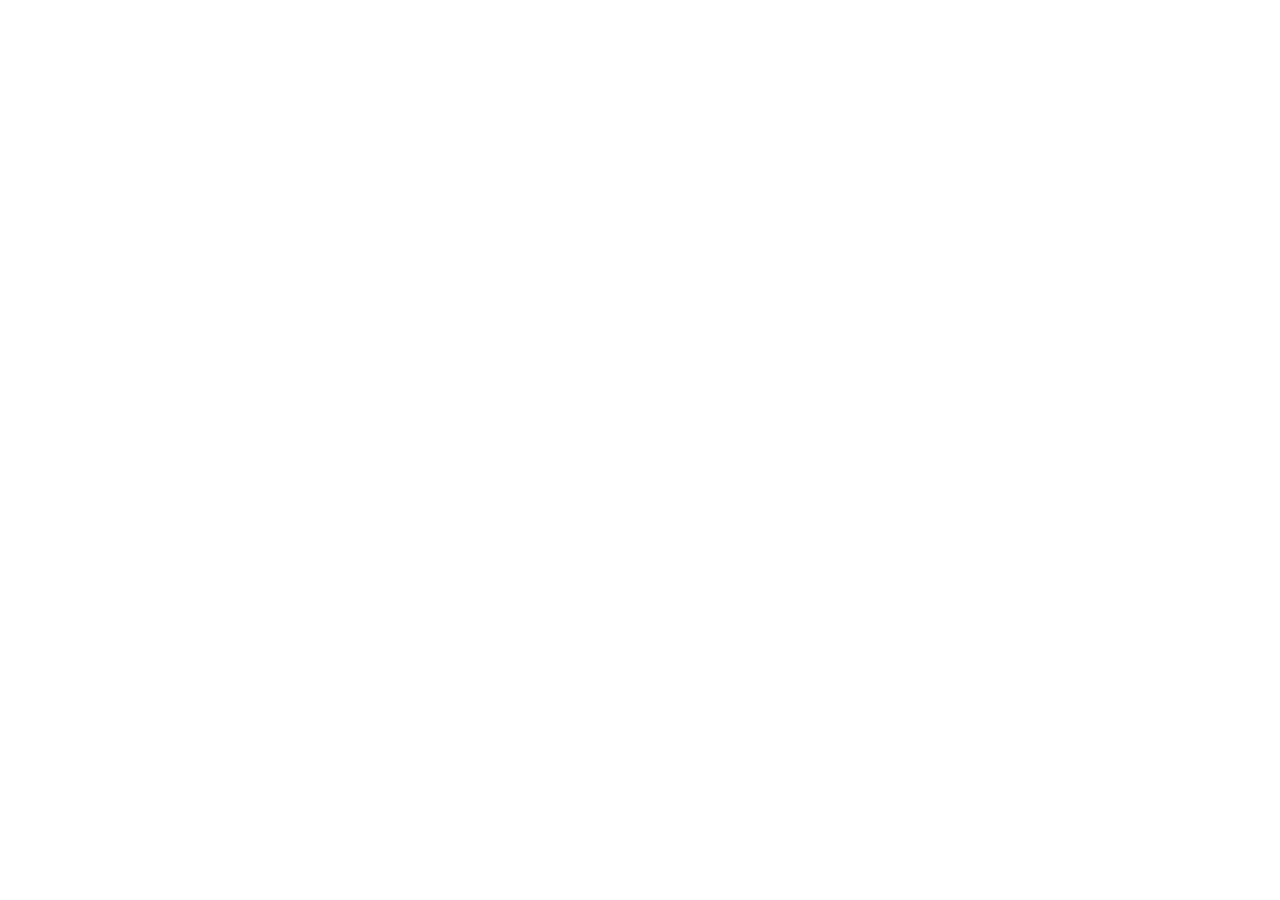
==== index.html @ 3349a640 "add tool to preview chats and download them in markdown" ====
<!DOCTYPE html>
<html>

<head>
  <meta charset="UTF-8">
  <title>Load JSON File</title>
  <link href="https://unpkg.com/primevue/resources/themes/lara-light-indigo/theme.css" rel="stylesheet">
  <link href="https://unpkg.com/primevue/resources/primevue.min.css" rel="stylesheet">
  <link href="https://unpkg.com/primeicons/primeicons.css" rel="stylesheet">

  <script src="https://unpkg.com/vue@next"></script>
  <script src="https://unpkg.com/primevue/api/api.min.js"></script>
  <script src="https://unpkg.com/primevue/config/config.min.js"></script>
  <script src="https://unpkg.com/primevue/utils/utils.min.js"></script>
  <script src="https://unpkg.com/primevue/virtualscroller/virtualscroller.min.js"></script>

  <script src="https://unpkg.com/primevue/ripple/ripple.min.js"></script>
  <script src="https://unpkg.com/primevue/columngroup/columngroup.min.js"></script>
  <script src="https://unpkg.com/primevue/paginator/paginator.min.js"></script>
  <script src="https://unpkg.com/primevue/column/column.min.js"></script>
  <script src="https://unpkg.com/primevue/datatable/datatable.min.js"></script>
  <script src="https://unpkg.com/primevue/inputtext/inputtext.min.js"></script>
  <script src="https://unpkg.com/primevue/button/button.min.js"></script>
  <script src="https://cdn.jsdelivr.net/npm/marked/marked.min.js"></script>
  <style>
    .column-td {
      display: flex;
      justify-content: space-between;
      align-items: center;
    }

    .column-td .button-container {
      display: flex;
      justify-content: flex-end;
    }

    .column-td button {
      margin-left: 5px;
    }

    body,
    html {
      height: 100%;
      margin: 0;
    }

    .app-container {
      display: flex;
      justify-content: center;
      align-items: center;
      height: 100%;
    }

    .content-container {
      display: flex;
      width: 100%;
      max-width: 1400px;
      height: 100%;
    }

    .table-container {
      flex: 1;
      min-width: 0;
      height: 100%;
      overflow-y: auto;
    }

    .preview {
      flex: 1;
      position: sticky;
      top: 0;
      overflow-y: auto;
      border: 1px solid #ccc;
      padding: 1rem;
      height: 100%;
      /* word-wrap: break-word; Add this line */
      /* overflow-wrap: break-word; */

    }

    .preview pre {
      white-space: pre-wrap;
      /* Enable wrapping for <pre> */
      word-wrap: break-word;
      /* Enable word wrapping for <pre> */
    }

    .preview code {
      white-space: pre-wrap;
      /* Enable wrapping for <code> */
      word-wrap: break-word;
      /* Enable word wrapping for <code> */
    }
  </style>
</head>

<body>
  <div id="app" class="app-container"></div>

  <template id="template">
    <div class="content-container">
      <div class="table-container">
        <input type="file" id="fileInput" @change="loadJSON" accept=".json">
        <p-datatable :value="output">
          <p-column field="title" header="Title" class="column-td">
            <template #body="slotProps">
              <span>{{ slotProps.data.title || 'Untitled' }}</span>
              <div class="button-container">
                <p-button icon="pi pi-eye" size="small" @click="showPreview(slotProps.data)"></p-button>
                <p-button icon="pi pi-download" size="small" @click="downloadChat(slotProps.data)"></p-button>
              </div>
            </template>
          </p-column>
        </p-datatable>
      </div>
      <div class="preview" v-if="selectedChat" v-html="preview"></div>
    </div>
  </template>
  <script>
    const app = Vue.createApp({
      data() {
        return {
          output: null,
          preview: '',
          selectedChat: false,
          previousChat: null,
        }
      },
      methods: {
        loadJSON() {
          /**
            * @typedef {Object} Message - A chat message object.
            * @property {string} role - The role of the message sender (e.g. "user" or "assistant").
            * @property {string[]} content - The content of the message as an array of strings.
            * @property {number} create_time - The timestamp of when the message was created.
            * @property {string} [model] - The name of the NLP model used to generate the message.
            */
          /**
           * @typedef {Object} Chat - A chat conversation object.
           * @property {Message[]} messages - An array of messages in the chat.
           * @property {number} create_time - The timestamp of when the chat was created.
           * @property {string} [title] - The title of the chat (optional).
           */

          /**
           * @typedef {Chat[]} Backup - An array of chat objects representing a backup of a chat log.
           */
          const input = document.getElementById('fileInput');
          const file = input.files[0];
          const reader = new FileReader();
          reader.readAsText(file);
          reader.onload = () => {
            const json = JSON.parse(reader.result);
            this.output = json;
            localStorage.setItem('json_data', JSON.stringify(json));

            console.log(json);
          };
        },
        jsonToMarkdown(json) {
          let output = '';
          const userIcon = '![User](https://i.ibb.co/VHyBY1N/mdi-user.png)';
          const assistantIcon = '![Assistant](https://i.ibb.co/hmbwHLh/tabler-brand-openai-1.png)';
          for (const message of json.messages) {
            if (message.role === 'user' || message.role === 'assistant') {
              output += `${message.role === 'user' ? userIcon : assistantIcon}\r\n\r\n${message.content[0]}\n\n---\n\n`;
            }
          }
          return output;
        },
        downloadChat(chat) {
          const title = chat.title || 'Untitled';
          const markdown = this.jsonToMarkdown(chat);
          this.downloadMarkdown(title, markdown);
        },
        downloadMarkdown(title, markdown) {
          const blob = new Blob([markdown], { type: 'text/markdown' });
          const url = URL.createObjectURL(blob);
          const link = document.createElement('a');
          link.href = url;
          link.download = `${title}.md`;
          link.click();
          URL.revokeObjectURL(url);
        },
        showPreview(chat) {
          this.selectedChat = !this.selectedChat || this.previousChat !== chat;
          this.previousChat = chat;
          const markdown = this.jsonToMarkdown(chat);
          const outputElement = document.createElement('div');
          outputElement.innerHTML = marked.parse(markdown);
          this.preview = outputElement.innerHTML;
        }
      },
      mounted() {
        const savedJSON = localStorage.getItem('json_data');
        if (savedJSON) {
          this.output = JSON.parse(savedJSON);
        }
      },
      template: '#template',
      components: {
        'p-button': primevue.button,
        'p-datatable': primevue.datatable,
        'p-column': primevue.column,
      },
    });
    app.directive('ripple', primevue.ripple)
    app.mount('#app');
  </script>
</body>

</html>
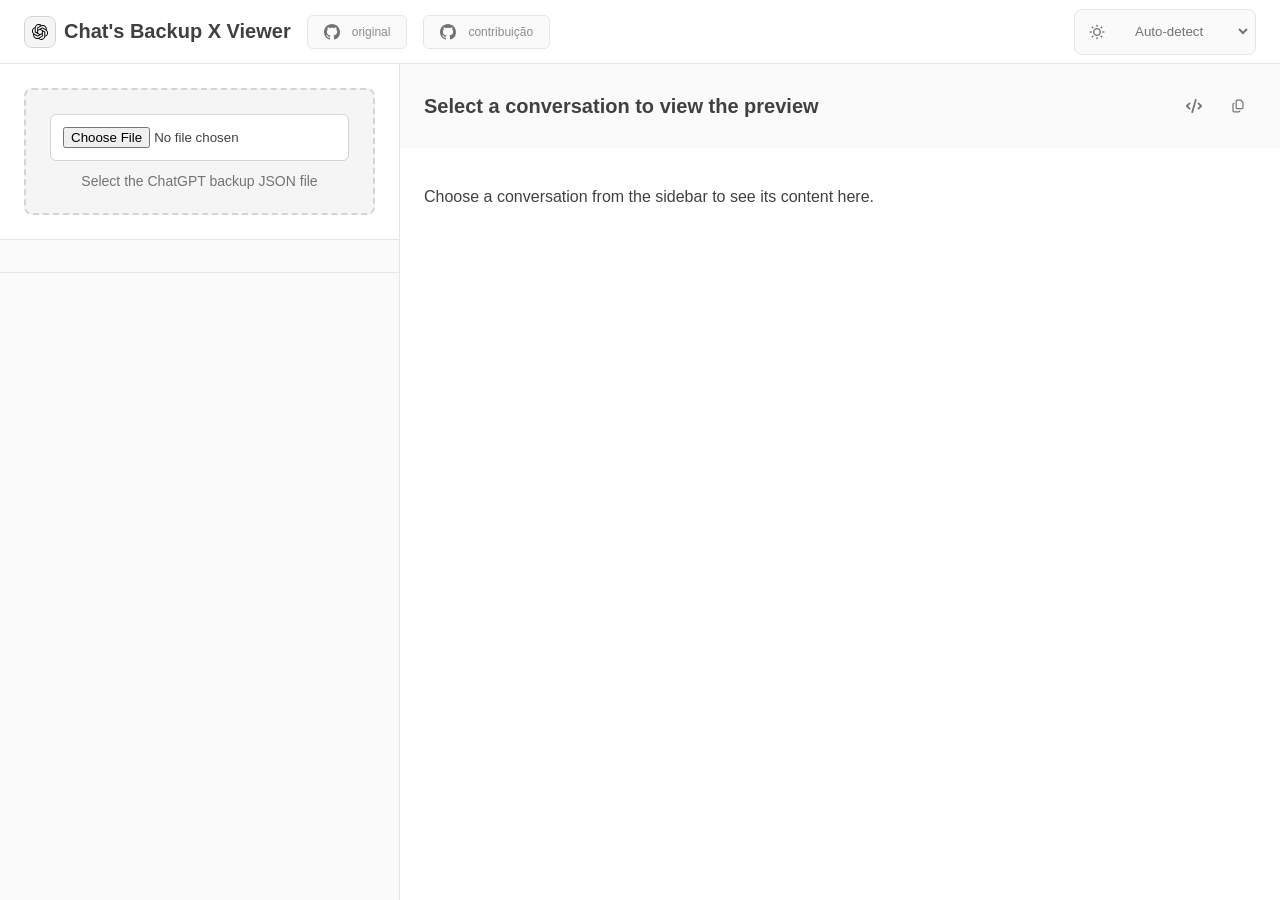
==== commit 404f2de7: "Merge 104671f00bd530ae429de7d71303456e33dfbf93 into b17e69dbac461e747438aed8b9734fc30e44a3f2" ====
--- a/index.html
+++ b/index.html
@@ -2,211 +2,113 @@
 <html>
 
 <head>
-  <meta charset="UTF-8">
-  <title>Load JSON File</title>
-  <link href="https://unpkg.com/primevue/resources/themes/lara-light-indigo/theme.css" rel="stylesheet">
-  <link href="https://unpkg.com/primevue/resources/primevue.min.css" rel="stylesheet">
-  <link href="https://unpkg.com/primeicons/primeicons.css" rel="stylesheet">
-
-  <script src="https://unpkg.com/vue@next"></script>
-  <script src="https://unpkg.com/primevue/api/api.min.js"></script>
-  <script src="https://unpkg.com/primevue/config/config.min.js"></script>
-  <script src="https://unpkg.com/primevue/utils/utils.min.js"></script>
-  <script src="https://unpkg.com/primevue/virtualscroller/virtualscroller.min.js"></script>
-
-  <script src="https://unpkg.com/primevue/ripple/ripple.min.js"></script>
-  <script src="https://unpkg.com/primevue/columngroup/columngroup.min.js"></script>
-  <script src="https://unpkg.com/primevue/paginator/paginator.min.js"></script>
-  <script src="https://unpkg.com/primevue/column/column.min.js"></script>
-  <script src="https://unpkg.com/primevue/datatable/datatable.min.js"></script>
-  <script src="https://unpkg.com/primevue/inputtext/inputtext.min.js"></script>
-  <script src="https://unpkg.com/primevue/button/button.min.js"></script>
-  <script src="https://cdn.jsdelivr.net/npm/marked/marked.min.js"></script>
-  <style>
-    .column-td {
-      display: flex;
-      justify-content: space-between;
-      align-items: center;
-    }
-
-    .column-td .button-container {
-      display: flex;
-      justify-content: flex-end;
-    }
-
-    .column-td button {
-      margin-left: 5px;
-    }
-
-    body,
-    html {
-      height: 100%;
-      margin: 0;
-    }
-
-    .app-container {
-      display: flex;
-      justify-content: center;
-      align-items: center;
-      height: 100%;
-    }
-
-    .content-container {
-      display: flex;
-      width: 100%;
-      max-width: 1400px;
-      height: 100%;
-    }
-
-    .table-container {
-      flex: 1;
-      min-width: 0;
-      height: 100%;
-      overflow-y: auto;
-    }
-
-    .preview {
-      flex: 1;
-      position: sticky;
-      top: 0;
-      overflow-y: auto;
-      border: 1px solid #ccc;
-      padding: 1rem;
-      height: 100%;
-      /* word-wrap: break-word; Add this line */
-      /* overflow-wrap: break-word; */
-
-    }
-
-    .preview pre {
-      white-space: pre-wrap;
-      /* Enable wrapping for <pre> */
-      word-wrap: break-word;
-      /* Enable word wrapping for <pre> */
-    }
-
-    .preview code {
-      white-space: pre-wrap;
-      /* Enable wrapping for <code> */
-      word-wrap: break-word;
-      /* Enable word wrapping for <code> */
-    }
-  </style>
+  <meta charset="UTF-8" />
+  <title data-i18n="title">ChatGPT Backup Viewer</title>
+  <meta name="viewport" content="width=device-width, initial-scale=1.0">
+  <link rel="stylesheet" href="assets/css/styles.css">
 </head>
 
 <body>
-  <div id="app" class="app-container"></div>
+  <!-- Header -->
+  <header class="header">
+    <div class="header-left">
+      <a href="#" class="logo">
+        <div class="icon-logo">
+          <img src="/assets/images/OpenAI-black-monoblossom.svg" alt="Logo" class="logo-image">
+        </div>
+        <span data-i18n="title">ChatGPT Backup Viewer</span>
+      </a>
+      <a href="https://github.com/abacaj/chatgpt-backup" class="github-link" target="_blank" rel="noopener"
+        title="Original Repository">
+        <svg width="16" height="16" viewBox="0 0 24 24" fill="currentColor">
+          <path
+            d="M12 0C5.37 0 0 5.37 0 12c0 5.31 3.435 9.795 8.205 11.385.6.105.825-.255.825-.57 0-.285-.015-1.23-.015-2.235-3.015.555-3.795-.735-4.035-1.41-.135-.345-.72-1.41-1.23-1.695-.42-.225-1.02-.78-.015-.795.945-.015 1.62.87 1.845 1.23 1.08 1.815 2.805 1.305 3.495.99.105-.78.42-1.305.765-1.605-2.67-.3-5.46-1.335-5.46-5.925 0-1.305.465-2.385 1.23-3.225-.12-.3-.54-1.53.12-3.18 0 0 1.005-.315 3.3 1.23.96-.27 1.98-.405 3-.405s2.04.135 3 .405c2.295-1.56 3.3-1.23 3.3-1.23.66 1.65.24 2.88.12 3.18.765.84 1.23 1.905 1.23 3.225 0 4.605-2.805 5.625-5.475 5.925.435.375.81 1.095.81 2.22 0 1.605-.015 2.895-.015 3.3 0 .315.225.69.825.57A12.02 12.02 0 0024 12c0-6.63-5.37-12-12-12z" />
+        </svg>
+        <span class="github-label">original</span>
+      </a>
+      <a href="https://github.com/plgs2005/chatgpt-backup" class="github-link" target="_blank" rel="noopener"
+        title="Enhanced Version">
+        <svg width="16" height="16" viewBox="0 0 24 24" fill="currentColor">
+          <path
+            d="M12 0C5.37 0 0 5.37 0 12c0 5.31 3.435 9.795 8.205 11.385.6.105.825-.255.825-.57 0-.285-.015-1.23-.015-2.235-3.015.555-3.795-.735-4.035-1.41-.135-.345-.72-1.41-1.23-1.695-.42-.225-1.02-.78-.015-.795.945-.015 1.62.87 1.845 1.23 1.08 1.815 2.805 1.305 3.495.99.105-.78.42-1.305.765-1.605-2.67-.3-5.46-1.335-5.46-5.925 0-1.305.465-2.385 1.23-3.225-.12-.3-.54-1.53.12-3.18 0 0 1.005-.315 3.3 1.23.96-.27 1.98-.405 3-.405s2.04.135 3 .405c2.295-1.56 3.3-1.23 3.3-1.23.66 1.65.24 2.88.12 3.18.765.84 1.23 1.905 1.23 3.225 0 4.605-2.805 5.625-5.475 5.925.435.375.81 1.095.81 2.22 0 1.605-.015 2.895-.015 3.3 0 .315.225.69.825.57A12.02 12.02 0 0024 12c0-6.63-5.37-12-12-12z" />
+        </svg>
+        <span class="github-label">contribuição</span>
+      </a>
+    </div>
 
-  <template id="template">
-    <div class="content-container">
-      <div class="table-container">
-        <input type="file" id="fileInput" @change="loadJSON" accept=".json">
-        <p-datatable :value="output">
-          <p-column field="title" header="Title" class="column-td">
-            <template #body="slotProps">
-              <span>{{ slotProps.data.title || 'Untitled' }}</span>
-              <div class="button-container">
-                <p-button icon="pi pi-eye" size="small" @click="showPreview(slotProps.data)"></p-button>
-                <p-button icon="pi pi-download" size="small" @click="downloadChat(slotProps.data)"></p-button>
-              </div>
-            </template>
-          </p-column>
-        </p-datatable>
+    <div class="header-right">
+      <div class="control-group">
+        <button class="theme-toggle" id="themeToggle" title="Toggle theme">
+          <svg width="16" height="16" viewBox="0 0 24 24" fill="currentColor" class="sun-icon">
+            <path
+              d="M12 18C8.68629 18 6 15.3137 6 12C6 8.68629 8.68629 6 12 6C15.3137 6 18 8.68629 18 12C18 15.3137 15.3137 18 12 18ZM12 16C14.2091 16 16 14.2091 16 12C16 9.79086 14.2091 8 12 8C9.79086 8 8 9.79086 8 12C8 14.2091 9.79086 16 12 16ZM11 1H13V4H11V1ZM11 20H13V23H11V20ZM3.51472 4.92893L4.92893 3.51472L7.05025 5.63604L5.63604 7.05025L3.51472 4.92893ZM16.9497 18.364L18.364 16.9497L20.4853 19.0711L19.0711 20.4853L16.9497 18.364ZM19.0711 3.51472L20.4853 4.92893L18.364 7.05025L16.9497 5.63604L19.0711 3.51472ZM5.63604 16.9497L7.05025 18.364L4.92893 20.4853L3.51472 19.0711L5.63604 16.9497ZM23 11V13H20V11H23ZM4 11V13H1V11H4Z" />
+          </svg>
+          <svg width="16" height="16" viewBox="0 0 24 24" fill="currentColor" class="moon-icon hidden">
+            <path
+              d="M10 7C10 10.866 13.134 14 17 14C18.9584 14 20.729 13.1957 21.9995 11.8995C22 11.933 22 11.9665 22 12C22 17.5228 17.5228 22 12 22C6.47715 22 2 17.5228 2 12C2 6.47715 6.47715 2 12 2C12.0335 2 12.067 2 12.1005 2.00049C10.8043 3.27098 10 5.04157 10 7Z" />
+          </svg>
+        </button>
+        <div class="language-selector">
+          <select id="languageSelector">
+            <option value="auto" data-i18n="lang_auto">Auto-detect</option>
+            <option value="en" data-i18n="lang_en">English</option>
+            <option value="pt-br" data-i18n="lang_pt_br">Português (BR)</option>
+          </select>
+        </div>
       </div>
-      <div class="preview" v-if="selectedChat" v-html="preview"></div>
     </div>
-  </template>
-  <script>
-    const app = Vue.createApp({
-      data() {
-        return {
-          output: null,
-          preview: '',
-          selectedChat: false,
-          previousChat: null,
-        }
-      },
-      methods: {
-        loadJSON() {
-          /**
-            * @typedef {Object} Message - A chat message object.
-            * @property {string} role - The role of the message sender (e.g. "user" or "assistant").
-            * @property {string[]} content - The content of the message as an array of strings.
-            * @property {number} create_time - The timestamp of when the message was created.
-            * @property {string} [model] - The name of the NLP model used to generate the message.
-            */
-          /**
-           * @typedef {Object} Chat - A chat conversation object.
-           * @property {Message[]} messages - An array of messages in the chat.
-           * @property {number} create_time - The timestamp of when the chat was created.
-           * @property {string} [title] - The title of the chat (optional).
-           */
+  </header>
 
-          /**
-           * @typedef {Chat[]} Backup - An array of chat objects representing a backup of a chat log.
-           */
-          const input = document.getElementById('fileInput');
-          const file = input.files[0];
-          const reader = new FileReader();
-          reader.readAsText(file);
-          reader.onload = () => {
-            const json = JSON.parse(reader.result);
-            this.output = json;
-            localStorage.setItem('json_data', JSON.stringify(json));
+  <!-- Main Container -->
+  <div class="main-container">
+    <div class="content-wrapper">
+      <!-- Sidebar -->
+      <aside class="sidebar">
+        <div class="sidebar-header">
+          <div class="file-input-area">
+            <div class="file-input">
+              <input type="file" id="fileInput" accept=".json" />
+            </div>
+            <p class="file-input-text" data-i18n="select_file">Select the ChatGPT backup JSON file</p>
+          </div>
+        </div>
 
-            console.log(json);
-          };
-        },
-        jsonToMarkdown(json) {
-          let output = '';
-          const userIcon = '![User](https://i.ibb.co/VHyBY1N/mdi-user.png)';
-          const assistantIcon = '![Assistant](https://i.ibb.co/hmbwHLh/tabler-brand-openai-1.png)';
-          for (const message of json.messages) {
-            if (message.role === 'user' || message.role === 'assistant') {
-              output += `${message.role === 'user' ? userIcon : assistantIcon}\r\n\r\n${message.content[0]}\n\n---\n\n`;
-            }
-          }
-          return output;
-        },
-        downloadChat(chat) {
-          const title = chat.title || 'Untitled';
-          const markdown = this.jsonToMarkdown(chat);
-          this.downloadMarkdown(title, markdown);
-        },
-        downloadMarkdown(title, markdown) {
-          const blob = new Blob([markdown], { type: 'text/markdown' });
-          const url = URL.createObjectURL(blob);
-          const link = document.createElement('a');
-          link.href = url;
-          link.download = `${title}.md`;
-          link.click();
-          URL.revokeObjectURL(url);
-        },
-        showPreview(chat) {
-          this.selectedChat = !this.selectedChat || this.previousChat !== chat;
-          this.previousChat = chat;
-          const markdown = this.jsonToMarkdown(chat);
-          const outputElement = document.createElement('div');
-          outputElement.innerHTML = marked.parse(markdown);
-          this.preview = outputElement.innerHTML;
-        }
-      },
-      mounted() {
-        const savedJSON = localStorage.getItem('json_data');
-        if (savedJSON) {
-          this.output = JSON.parse(savedJSON);
-        }
-      },
-      template: '#template',
-      components: {
-        'p-button': primevue.button,
-        'p-datatable': primevue.datatable,
-        'p-column': primevue.column,
-      },
-    });
-    app.directive('ripple', primevue.ripple)
-    app.mount('#app');
-  </script>
+        <div class="status-container">
+          <div id="status"></div>
+        </div>
+
+        <div class="sidebar-content">
+          <div id="chatsList"></div>
+        </div>
+      </aside>
+
+      <!-- Main Content -->
+      <main class="main-content">
+        <div class="preview-header">
+          <h2 data-i18n="select_conversation">Select a conversation to view the preview</h2>
+          <div class="preview-header-actions">
+            <button class="preview-action-btn" id="toggleMarkdownBtn" data-i18n-title="toggle_markdown">
+              <svg width="16" height="16" viewBox="0 0 576 512" fill="currentColor">
+                <path
+                  d="M360.8 1.2c-17-4.9-34.7 5-39.6 22l-128 448c-4.9 17 5 34.7 22 39.6s34.7-5 39.6-22l128-448c4.9-17-5-34.7-22-39.6zm64.6 136.1c-12.5 12.5-12.5 32.8 0 45.3l73.4 73.4-73.4 73.4c-12.5 12.5-12.5 32.8 0 45.3s32.8 12.5 45.3 0l96-96c12.5-12.5 12.5-32.8 0-45.3l-96-96c-12.5-12.5-32.8-12.5-45.3 0zm-274.7 0c-12.5-12.5-32.8-12.5-45.3 0l-96 96c-12.5 12.5-12.5 32.8 0 45.3l96 96c12.5 12.5 32.8 12.5 45.3 0s12.5-32.8 0-45.3L77.3 256 150.6 182.6c12.5-12.5 12.5-32.8 0-45.3z" />
+              </svg>
+            </button>
+            <button class="preview-action-btn" id="copyContentBtn" data-i18n-title="copy_content">
+              <svg width="16" height="16" viewBox="0 0 640 640" fill="currentColor">
+                <path
+                  d="M480 400L288 400C279.2 400 272 392.8 272 384L272 128C272 119.2 279.2 112 288 112L421.5 112C425.7 112 429.8 113.7 432.8 116.7L491.3 175.2C494.3 178.2 496 182.3 496 186.5L496 384C496 392.8 488.8 400 480 400zM288 448L480 448C515.3 448 544 419.3 544 384L544 186.5C544 169.5 537.3 153.2 525.3 141.2L466.7 82.7C454.7 70.7 438.5 64 421.5 64L288 64C252.7 64 224 92.7 224 128L224 384C224 419.3 252.7 448 288 448zM160 192C124.7 192 96 220.7 96 256L96 512C96 547.3 124.7 576 160 576L352 576C387.3 576 416 547.3 416 512L416 496L368 496L368 512C368 520.8 360.8 528 352 528L160 528C151.2 528 144 520.8 144 512L144 256C144 247.2 151.2 240 160 240L176 240L176 192L160 192z" />
+              </svg>
+            </button>
+          </div>
+        </div>
+        <div class="preview-content" id="preview">
+          <p data-i18n="select_conversation_help">Choose a conversation from the sidebar to see its content here.</p>
+        </div>
+      </main>
+    </div>
+  </div>
+
+  <script src="assets/js/app.js"></script>
 </body>
 
 </html>
--- a/assets/css/styles.css
+++ b/assets/css/styles.css
@@ -0,0 +1,1037 @@
+:root {
+    /* Monochromatic Neutral Scale - Light Theme (Based on EightShapes principles) */
+    /* Base neutrals: white to near-black with successive darkening layers */
+    --neutral-0: #ffffff;
+    /* Pure white background */
+    --neutral-50: #fafafa;
+    /* Lightest gray background */
+    --neutral-100: #f5f5f5;
+    /* Light gray module background */
+    --neutral-200: #e5e5e5;
+    /* Light border/separator */
+    --neutral-300: #d4d4d4;
+    /* Medium light border */
+    --neutral-400: #a3a3a3;
+    /* Disabled text */
+    --neutral-500: #737373;
+    /* Secondary text */
+    --neutral-600: #525252;
+    /* Primary text */
+    --neutral-700: #404040;
+    /* High contrast text */
+    --neutral-800: #262626;
+    /* Near black */
+    --neutral-900: #171717;
+    /* Darkest elements */
+
+    /* Light theme semantic colors */
+    --bg-primary: var(--neutral-0);
+    --bg-secondary: var(--neutral-50);
+    --bg-tertiary: var(--neutral-100);
+    --bg-elevated: var(--neutral-0);
+
+    --text-primary: var(--neutral-700);
+    --text-secondary: var(--neutral-500);
+    --text-disabled: var(--neutral-400);
+    --text-interactive: var(--neutral-800);
+    --text-error: var(--neutral-800);
+
+    --border-light: var(--neutral-200);
+    --border-medium: var(--neutral-300);
+    --border-strong: var(--neutral-400);
+
+    --shadow-light: rgba(0, 0, 0, 0.05);
+    --shadow-medium: rgba(0, 0, 0, 0.1);
+    --shadow-strong: rgba(0, 0, 0, 0.15);
+
+    /* Interactive states using opacity shifts */
+    --state-hover: rgba(0, 0, 0, 0.04);
+    --state-active: rgba(0, 0, 0, 0.08);
+    --state-selected: rgba(0, 0, 0, 0.12);
+
+    /* Status colors - monochromatic approach */
+    --status-success-bg: var(--neutral-100);
+    --status-success-text: var(--neutral-700);
+    --status-error-bg: var(--neutral-100);
+    --status-error-text: var(--neutral-800);
+    --status-warning-bg: var(--neutral-100);
+    --status-warning-text: var(--neutral-700);
+
+    /* Layout constants */
+    --header-height: 64px;
+    --sidebar-width: 400px;
+}
+
+[data-theme="dark"] {
+    /* Monochromatic Neutral Scale - Dark Theme */
+    /* Inverted scale: near-black to white with successive lightening layers */
+    --neutral-0: #0a0a0a;
+    /* Near black background */
+    --neutral-50: #171717;
+    /* Dark background */
+    --neutral-100: #262626;
+    /* Dark module background */
+    --neutral-200: #404040;
+    /* Dark border/separator */
+    --neutral-300: #525252;
+    /* Medium dark border */
+    --neutral-400: #737373;
+    /* Disabled text on dark */
+    --neutral-500: #a3a3a3;
+    /* Secondary text on dark */
+    --neutral-600: #d4d4d4;
+    /* Primary text on dark */
+    --neutral-700: #e5e5e5;
+    /* High contrast text on dark */
+    --neutral-800: #f5f5f5;
+    /* Near white */
+    --neutral-900: #ffffff;
+    /* Pure white */
+
+    /* Dark theme semantic colors */
+    --bg-primary: var(--neutral-0);
+    --bg-secondary: var(--neutral-50);
+    --bg-tertiary: var(--neutral-100);
+    --bg-elevated: var(--neutral-100);
+
+    --text-primary: var(--neutral-700);
+    --text-secondary: var(--neutral-500);
+    --text-disabled: var(--neutral-400);
+    --text-interactive: var(--neutral-800);
+    --text-error: var(--neutral-800);
+
+    --border-light: var(--neutral-200);
+    --border-medium: var(--neutral-300);
+    --border-strong: var(--neutral-400);
+
+    --shadow-light: rgba(0, 0, 0, 0.2);
+    --shadow-medium: rgba(0, 0, 0, 0.3);
+    --shadow-strong: rgba(0, 0, 0, 0.4);
+
+    /* Interactive states for dark theme */
+    --state-hover: rgba(255, 255, 255, 0.04);
+    --state-active: rgba(255, 255, 255, 0.08);
+    --state-selected: rgba(255, 255, 255, 0.12);
+
+    /* Status colors - maintaining readability on dark */
+    --status-success-bg: var(--neutral-100);
+    --status-success-text: var(--neutral-700);
+    --status-error-bg: var(--neutral-100);
+    --status-error-text: var(--neutral-800);
+    --status-warning-bg: var(--neutral-100);
+    --status-warning-text: var(--neutral-700);
+}
+
+* {
+    box-sizing: border-box;
+}
+
+body,
+html {
+    height: 100%;
+    margin: 0;
+    font-family: -apple-system, BlinkMacSystemFont, 'Segoe UI', 'Roboto', 'Oxygen', 'Ubuntu', 'Cantarell', sans-serif;
+    background-color: var(--bg-primary);
+    color: var(--text-primary);
+    transition: background-color 0.2s ease, color 0.2s ease;
+}
+
+.hidden {
+    display: none !important;
+}
+
+/* ==========================================
+   HEADER STYLES
+   ========================================== */
+
+.header {
+    position: fixed;
+    top: 0;
+    left: 0;
+    right: 0;
+    height: var(--header-height);
+    background-color: var(--bg-elevated);
+    border-bottom: 1px solid var(--border-light);
+    display: flex;
+    align-items: center;
+    justify-content: space-between;
+    padding: 0 1.5rem;
+    z-index: 1000;
+    backdrop-filter: blur(10px);
+    -webkit-backdrop-filter: blur(10px);
+    box-shadow: var(--shadow-light);
+}
+
+.header-left {
+    display: flex;
+    align-items: center;
+    gap: 1rem;
+}
+
+.logo {
+    display: flex;
+    align-items: center;
+    gap: 0.5rem;
+    font-weight: 600;
+    font-size: 1.25rem;
+    color: var(--text-primary);
+    text-decoration: none;
+    transition: color 0.2s ease;
+}
+
+.logo:hover {
+    color: var(--text-interactive);
+}
+
+.icon-logo {
+    width: 32px;
+    height: 32px;
+    background: var(--bg-tertiary);
+    border: 1px solid var(--border-medium);
+    border-radius: 8px;
+    display: flex;
+    align-items: center;
+    justify-content: center;
+    padding: 4px;
+    transition: all 0.2s ease;
+}
+
+.icon-logo:hover {
+    background: var(--state-hover);
+    transform: translateY(-1px);
+    box-shadow: var(--shadow-medium);
+}
+
+.logo-image {
+    width: 24px;
+    height: 24px;
+    object-fit: contain;
+    transition: opacity 0.2s ease;
+}
+
+.github-link {
+    display: flex;
+    align-items: center;
+    gap: 0.5rem;
+    padding: 0.5rem 1rem;
+    background-color: var(--bg-secondary);
+    border: 1px solid var(--border-light);
+    border-radius: 6px;
+    text-decoration: none;
+    color: var(--text-secondary);
+    font-weight: 500;
+    transition: all 0.2s ease;
+}
+
+.github-link:hover {
+    background-color: var(--state-hover);
+    color: var(--text-primary);
+    border-color: var(--border-medium);
+}
+
+.github-label {
+    font-size: 0.75rem;
+    font-weight: 500;
+    margin-left: 0.25rem;
+    opacity: 0.8;
+    transition: opacity 0.2s ease;
+}
+
+.github-link:hover .github-label {
+    opacity: 1;
+}
+
+.header-right {
+    display: flex;
+    align-items: center;
+    gap: 0.75rem;
+}
+
+.control-group {
+    display: flex;
+    align-items: center;
+    gap: 0.5rem;
+    background-color: var(--bg-secondary);
+    border: 1px solid var(--border-light);
+    border-radius: 8px;
+    padding: 0.25rem;
+}
+
+.theme-toggle,
+.language-selector select {
+    background: none;
+    border: none;
+    padding: 0.5rem;
+    border-radius: 6px;
+    color: var(--text-secondary);
+    cursor: pointer;
+    transition: all 0.2s ease;
+}
+
+.theme-toggle:hover,
+.language-selector select:hover {
+    background-color: var(--state-hover);
+    color: var(--text-primary);
+}
+
+.theme-toggle {
+    width: 36px;
+    height: 36px;
+    display: flex;
+    align-items: center;
+    justify-content: center;
+}
+
+/* ==========================================
+   MAIN LAYOUT
+   ========================================== */
+
+.main-container {
+    height: 100vh;
+    padding-top: var(--header-height);
+    display: flex;
+    flex-direction: column;
+    overflow: hidden;
+}
+
+.content-wrapper {
+    flex: 1;
+    display: flex;
+    min-height: 0;
+    overflow: hidden;
+}
+
+.sidebar {
+    width: var(--sidebar-width);
+    min-width: 320px;
+    background-color: var(--bg-secondary);
+    border-right: 1px solid var(--border-light);
+    display: flex;
+    flex-direction: column;
+    overflow: hidden;
+}
+
+.sidebar-header {
+    padding: 1.5rem;
+    border-bottom: 1px solid var(--border-light);
+    background-color: var(--bg-primary);
+}
+
+.file-input-area {
+    background-color: var(--bg-tertiary);
+    border: 2px dashed var(--border-medium);
+    border-radius: 8px;
+    padding: 1.5rem;
+    text-align: center;
+    transition: all 0.2s ease;
+}
+
+.file-input-area:hover {
+    border-color: var(--border-strong);
+    background-color: var(--state-hover);
+}
+
+.file-input {
+    margin-bottom: 0.75rem;
+}
+
+.file-input input[type="file"] {
+    width: 100%;
+    padding: 0.75rem;
+    border: 1px solid var(--border-medium);
+    border-radius: 6px;
+    background-color: var(--bg-primary);
+    color: var(--text-primary);
+    cursor: pointer;
+    transition: all 0.2s ease;
+}
+
+.file-input input[type="file"]:hover {
+    border-color: var(--border-strong);
+    background-color: var(--state-hover);
+}
+
+.file-input-text {
+    color: var(--text-secondary);
+    font-size: 0.875rem;
+    margin: 0;
+}
+
+.sidebar-content {
+    flex: 1;
+    overflow-y: auto;
+    padding: 1rem;
+}
+
+.main-content {
+    flex: 1;
+    background-color: var(--bg-primary);
+    overflow: hidden;
+    display: flex;
+    flex-direction: column;
+}
+
+.preview-header {
+    padding: 1.5rem;
+    border-bottom: 1px solid var(--border-color);
+    background-color: var(--bg-secondary);
+    display: flex;
+    justify-content: space-between;
+    align-items: center;
+}
+
+.preview-header h2 {
+    margin: 0;
+    font-size: 1.25rem;
+    font-weight: 600;
+    color: var(--text-primary);
+}
+
+.preview-header-actions {
+    display: flex;
+    gap: 0.5rem;
+}
+
+.preview-action-btn {
+    background: none;
+    border: 1px solid var(--border-color);
+    border-radius: 6px;
+    padding: 0.5rem;
+    cursor: pointer;
+    color: var(--text-secondary);
+    transition: all 0.2s ease;
+    display: flex;
+    align-items: center;
+    justify-content: center;
+    width: 36px;
+    height: 36px;
+}
+
+.preview-action-btn:hover {
+    background-color: var(--bg-tertiary);
+    color: var(--text-primary);
+    border-color: var(--accent-primary);
+}
+
+.preview-content {
+    flex: 1;
+    overflow-y: auto;
+    padding: 1.5rem;
+}
+
+/* ==========================================
+   CHAT ITEMS
+   ========================================== */
+
+.chat-item {
+    background-color: var(--bg-primary);
+    border: 1px solid var(--border-light);
+    border-radius: 8px;
+    padding: 1rem;
+    margin-bottom: 0.75rem;
+    cursor: pointer;
+    transition: all 0.2s ease;
+}
+
+.chat-item:hover {
+    background-color: var(--state-hover);
+    border-color: var(--border-medium);
+    transform: translateY(-1px);
+    box-shadow: var(--shadow-medium);
+}
+
+.chat-item.selected {
+    background-color: var(--bg-tertiary);
+    border-color: var(--border-strong);
+    box-shadow: var(--shadow-medium);
+}
+
+.chat-item.selected .chat-info {
+    color: var(--text-secondary);
+}
+
+.chat-title {
+    font-weight: 600;
+    font-size: 0.875rem;
+    margin-bottom: 0.5rem;
+    line-height: 1.4;
+    color: var(--text-primary);
+}
+
+.chat-info {
+    font-size: 0.75rem;
+    color: var(--text-secondary);
+    display: flex;
+    justify-content: space-between;
+    align-items: center;
+    gap: 0.5rem;
+}
+
+.download-btn {
+    background-color: var(--bg-tertiary);
+    color: var(--text-primary);
+    border: 1px solid var(--border-medium);
+    padding: 0.375rem 0.75rem;
+    border-radius: 4px;
+    font-size: 0.75rem;
+    font-weight: 500;
+    cursor: pointer;
+    transition: all 0.2s ease;
+}
+
+.download-btn:hover {
+    background-color: var(--state-hover);
+    border-color: var(--border-strong);
+    transform: translateY(-1px);
+}
+
+.chat-item.selected .download-btn {
+    background-color: var(--neutral-600);
+    color: var(--neutral-0);
+    border-color: var(--neutral-600);
+}
+
+.chat-item.selected .download-btn:hover {
+    background-color: var(--neutral-700);
+    border-color: var(--neutral-700);
+}
+
+/* ==========================================
+   MESSAGES
+   ========================================== */
+
+.message {
+    margin-bottom: 1.5rem;
+    padding: 1.25rem;
+    border-radius: 12px;
+    border: 1px solid var(--border-light);
+    display: flex;
+    gap: 1rem;
+    align-items: flex-start;
+    background-color: var(--bg-primary);
+}
+
+.message.user {
+    background-color: var(--bg-secondary);
+    margin-left: 2rem;
+    border-left: 3px solid var(--neutral-400);
+}
+
+.message.assistant {
+    background-color: var(--bg-tertiary);
+    margin-right: 2rem;
+    border-left: 3px solid var(--neutral-600);
+}
+
+.message-icon {
+    flex-shrink: 0;
+    width: 32px;
+    height: 32px;
+    border-radius: 50%;
+    display: flex;
+    align-items: center;
+    justify-content: center;
+    font-size: 16px;
+    font-weight: 600;
+    margin-top: 0.125rem;
+}
+
+.message.user .message-icon {
+    background-color: var(--accent-primary);
+    color: white;
+}
+
+.message.assistant .message-icon {
+    background-color: var(--success-color);
+    color: white;
+}
+
+.message-content {
+    flex: 1;
+    white-space: pre-wrap;
+    word-wrap: break-word;
+    line-height: 1.6;
+    color: var(--text-primary);
+}
+
+/* Markdown styles */
+.message-content h1,
+.message-content h2,
+.message-content h3,
+.message-content h4,
+.message-content h5,
+.message-content h6 {
+    color: var(--text-primary);
+    margin: 1em 0 0.5em 0;
+    font-weight: 600;
+}
+
+.message-content h1 {
+    font-size: 1.5em;
+}
+
+.message-content h2 {
+    font-size: 1.3em;
+}
+
+.message-content h3 {
+    font-size: 1.1em;
+}
+
+.message-content p {
+    margin: 0.75em 0;
+}
+
+.message-content code {
+    background-color: var(--bg-tertiary);
+    padding: 0.125em 0.25em;
+    border-radius: 4px;
+    font-family: 'Courier New', monospace;
+    font-size: 0.875em;
+}
+
+.message-content pre {
+    background-color: var(--bg-tertiary);
+    padding: 1em;
+    border-radius: 8px;
+    overflow-x: auto;
+    margin: 1em 0;
+}
+
+.message-content pre code {
+    background: none;
+    padding: 0;
+}
+
+.message-content ul,
+.message-content ol {
+    margin: 0.75em 0;
+    padding-left: 1.5em;
+}
+
+.message-content li {
+    margin: 0.25em 0;
+}
+
+.message-content blockquote {
+    border-left: 4px solid var(--border-color);
+    margin: 1em 0;
+    padding: 0.5em 1em;
+    background-color: var(--bg-tertiary);
+    font-style: italic;
+}
+
+.message-content strong {
+    font-weight: 600;
+}
+
+.message-content em {
+    font-style: italic;
+}
+
+.message-content a {
+    color: var(--accent-primary);
+    text-decoration: none;
+}
+
+.message-content a:hover {
+    text-decoration: underline;
+}
+
+/* ==========================================
+   MARKDOWN EDITOR/VIEWER
+   ========================================== */
+
+.markdown-editor,
+.markdown-viewer {
+    height: 100%;
+    display: flex;
+    flex-direction: column;
+}
+
+.editor-header,
+.viewer-header {
+    padding: 1rem 1.5rem;
+    border-bottom: 1px solid var(--border-color);
+    background-color: var(--bg-secondary);
+    display: flex;
+    justify-content: space-between;
+    align-items: center;
+    flex-shrink: 0;
+}
+
+.editor-header h3,
+.viewer-header h3 {
+    margin: 0;
+    font-size: 1.1rem;
+    font-weight: 600;
+    color: var(--text-primary);
+}
+
+.editor-info,
+.viewer-info {
+    font-size: 0.875rem;
+    color: var(--text-secondary);
+    font-weight: 500;
+}
+
+.markdown-source {
+    flex: 1;
+    width: 100%;
+    padding: 1.5rem;
+    border: none;
+    outline: none;
+    background-color: var(--bg-primary);
+    color: var(--text-primary);
+    font-family: 'Courier New', Monaco, monospace;
+    font-size: 0.875rem;
+    line-height: 1.6;
+    resize: none;
+    white-space: pre-wrap;
+    word-wrap: break-word;
+    tab-size: 2;
+}
+
+.markdown-source:focus {
+    background-color: var(--bg-secondary);
+}
+
+.conversation-content {
+    flex: 1;
+    overflow-y: auto;
+    padding: 1.5rem;
+}
+
+/* Enhanced message styles for viewer mode */
+.markdown-viewer .message {
+    margin-bottom: 2rem;
+    padding: 0;
+    border: none;
+    background: none;
+    flex-direction: column;
+    gap: 0.75rem;
+    align-items: stretch;
+}
+
+.markdown-viewer .message-header {
+    display: flex;
+    align-items: center;
+    gap: 0.75rem;
+    padding-bottom: 0.75rem;
+    border-bottom: 2px solid var(--border-color);
+    margin-bottom: 1rem;
+}
+
+.markdown-viewer .message-header .message-icon {
+    width: 28px;
+    height: 28px;
+    border-radius: 6px;
+    background: none;
+    padding: 4px;
+    display: flex;
+    align-items: center;
+    justify-content: center;
+}
+
+.markdown-viewer .message-header .message-icon img {
+    width: 20px;
+    height: 20px;
+    object-fit: contain;
+}
+
+.markdown-viewer .message.user .message-header {
+    border-bottom-color: var(--accent-primary);
+}
+
+.markdown-viewer .message.assistant .message-header {
+    border-bottom-color: var(--success-color);
+}
+
+.markdown-viewer .message-role {
+    margin: 0;
+    font-size: 1.1rem;
+    font-weight: 600;
+    color: var(--text-primary);
+}
+
+.markdown-viewer .message.user .message-role {
+    color: var(--accent-primary);
+}
+
+.markdown-viewer .message.assistant .message-role {
+    color: var(--success-color);
+}
+
+.markdown-content {
+    padding-left: 0;
+    color: var(--text-primary);
+    line-height: 1.7;
+}
+
+/* Enhanced markdown content styles */
+.markdown-content h1,
+.markdown-content h2,
+.markdown-content h3 {
+    margin-top: 1.5em;
+    margin-bottom: 0.75em;
+    color: var(--text-primary);
+    font-weight: 600;
+    display: flex;
+    align-items: center;
+    gap: 0.5rem;
+}
+
+.markdown-content h1 {
+    font-size: 1.75rem;
+    border-bottom: 2px solid var(--border-color);
+    padding-bottom: 0.5rem;
+}
+
+.markdown-content h2 {
+    font-size: 1.45rem;
+    display: flex;
+    align-items: center;
+    gap: 0.75rem;
+}
+
+.markdown-content h2 img {
+    width: 24px;
+    height: 24px;
+    object-fit: contain;
+}
+
+.markdown-content h3 {
+    font-size: 1.25rem;
+}
+
+.markdown-content p {
+    margin: 1em 0;
+    line-height: 1.7;
+}
+
+.markdown-content ul,
+.markdown-content ol {
+    margin: 1em 0;
+    padding-left: 2rem;
+}
+
+.markdown-content li {
+    margin: 0.5em 0;
+    line-height: 1.6;
+}
+
+.markdown-content blockquote {
+    border-left: 4px solid var(--accent-primary);
+    margin: 1.5em 0;
+    padding: 1rem 1.5rem;
+    background-color: var(--bg-tertiary);
+    border-radius: 0 8px 8px 0;
+    font-style: italic;
+}
+
+.markdown-content pre {
+    background-color: var(--bg-tertiary);
+    border: 1px solid var(--border-color);
+    border-radius: 8px;
+    padding: 1.25rem;
+    overflow-x: auto;
+    margin: 1.5em 0;
+    font-family: 'Courier New', Monaco, monospace;
+    font-size: 0.875rem;
+    line-height: 1.5;
+}
+
+.markdown-content code {
+    background-color: var(--bg-tertiary);
+    border: 1px solid var(--border-color);
+    padding: 0.25em 0.5em;
+    border-radius: 4px;
+    font-family: 'Courier New', Monaco, monospace;
+    font-size: 0.875em;
+}
+
+.markdown-content pre code {
+    background: none;
+    border: none;
+    padding: 0;
+}
+
+.markdown-content a {
+    color: var(--accent-primary);
+    text-decoration: none;
+    font-weight: 500;
+}
+
+.markdown-content a:hover {
+    text-decoration: underline;
+}
+
+/* ==========================================
+   STATUS MESSAGES
+   ========================================== */
+
+.status-container {
+    padding: 1rem;
+    border-bottom: 1px solid var(--border-light);
+}
+
+.error {
+    color: var(--status-error-text);
+    background-color: var(--status-error-bg);
+    padding: 0.75rem 1rem;
+    border-radius: 6px;
+    border-left: 4px solid var(--neutral-600);
+    font-size: 0.875rem;
+    font-weight: 500;
+}
+
+.success {
+    color: var(--status-success-text);
+    background-color: var(--status-success-bg);
+    padding: 0.75rem 1rem;
+    border-radius: 6px;
+    border-left: 4px solid var(--neutral-600);
+    font-size: 0.875rem;
+    font-weight: 500;
+}
+
+.warning {
+    color: var(--status-warning-text);
+    background-color: var(--status-warning-bg);
+    padding: 0.75rem 1rem;
+    border-radius: 6px;
+    border-left: 4px solid var(--neutral-500);
+    font-size: 0.875rem;
+    font-weight: 500;
+}
+
+/* ==========================================
+   RESPONSIVE DESIGN
+   ========================================== */
+
+@media (max-width: 1024px) {
+    :root {
+        --sidebar-width: 350px;
+    }
+
+    .header {
+        padding: 0 1rem;
+    }
+
+    .github-link span {
+        display: none;
+    }
+}
+
+@media (max-width: 768px) {
+    :root {
+        --sidebar-width: 100%;
+        --header-height: 56px;
+    }
+
+    .header {
+        padding: 0 1rem;
+    }
+
+    .header-left {
+        gap: 0.5rem;
+    }
+
+    .logo {
+        font-size: 1.125rem;
+    }
+
+    .github-link {
+        padding: 0.5rem;
+    }
+
+    .content-wrapper {
+        flex-direction: column;
+    }
+
+    .sidebar {
+        width: 100%;
+        max-height: 40vh;
+        border-right: none;
+        border-bottom: 1px solid var(--border-color);
+    }
+
+    .main-content {
+        min-height: 60vh;
+    }
+
+    .message.user {
+        margin-left: 0.5rem;
+    }
+
+    .message.assistant {
+        margin-right: 0.5rem;
+    }
+
+    .sidebar-header,
+    .preview-content {
+        padding: 1rem;
+    }
+}
+
+@media (max-width: 480px) {
+    .header {
+        padding: 0 0.75rem;
+    }
+
+    .control-group {
+        gap: 0.25rem;
+        padding: 0.125rem;
+    }
+
+    .theme-toggle,
+    .language-selector select {
+        padding: 0.375rem;
+    }
+
+    .message {
+        margin-bottom: 1rem;
+        padding: 1rem;
+    }
+
+    .message.user,
+    .message.assistant {
+        margin-left: 0;
+        margin-right: 0;
+    }
+}
+
+/* ==========================================
+   UTILITIES
+   ========================================== */
+
+.hidden {
+    display: none !important;
+}
+
+.loading {
+    opacity: 0.6;
+    pointer-events: none;
+}
+
+/* Custom scrollbar */
+.sidebar-content::-webkit-scrollbar,
+.preview-content::-webkit-scrollbar {
+    width: 6px;
+}
+
+.sidebar-content::-webkit-scrollbar-track,
+.preview-content::-webkit-scrollbar-track {
+    background: var(--bg-secondary);
+}
+
+.sidebar-content::-webkit-scrollbar-thumb,
+.preview-content::-webkit-scrollbar-thumb {
+    background: var(--border-color);
+    border-radius: 3px;
+}
+
+.sidebar-content::-webkit-scrollbar-thumb:hover,
+.preview-content::-webkit-scrollbar-thumb:hover {
+    background: var(--text-muted);
+}
